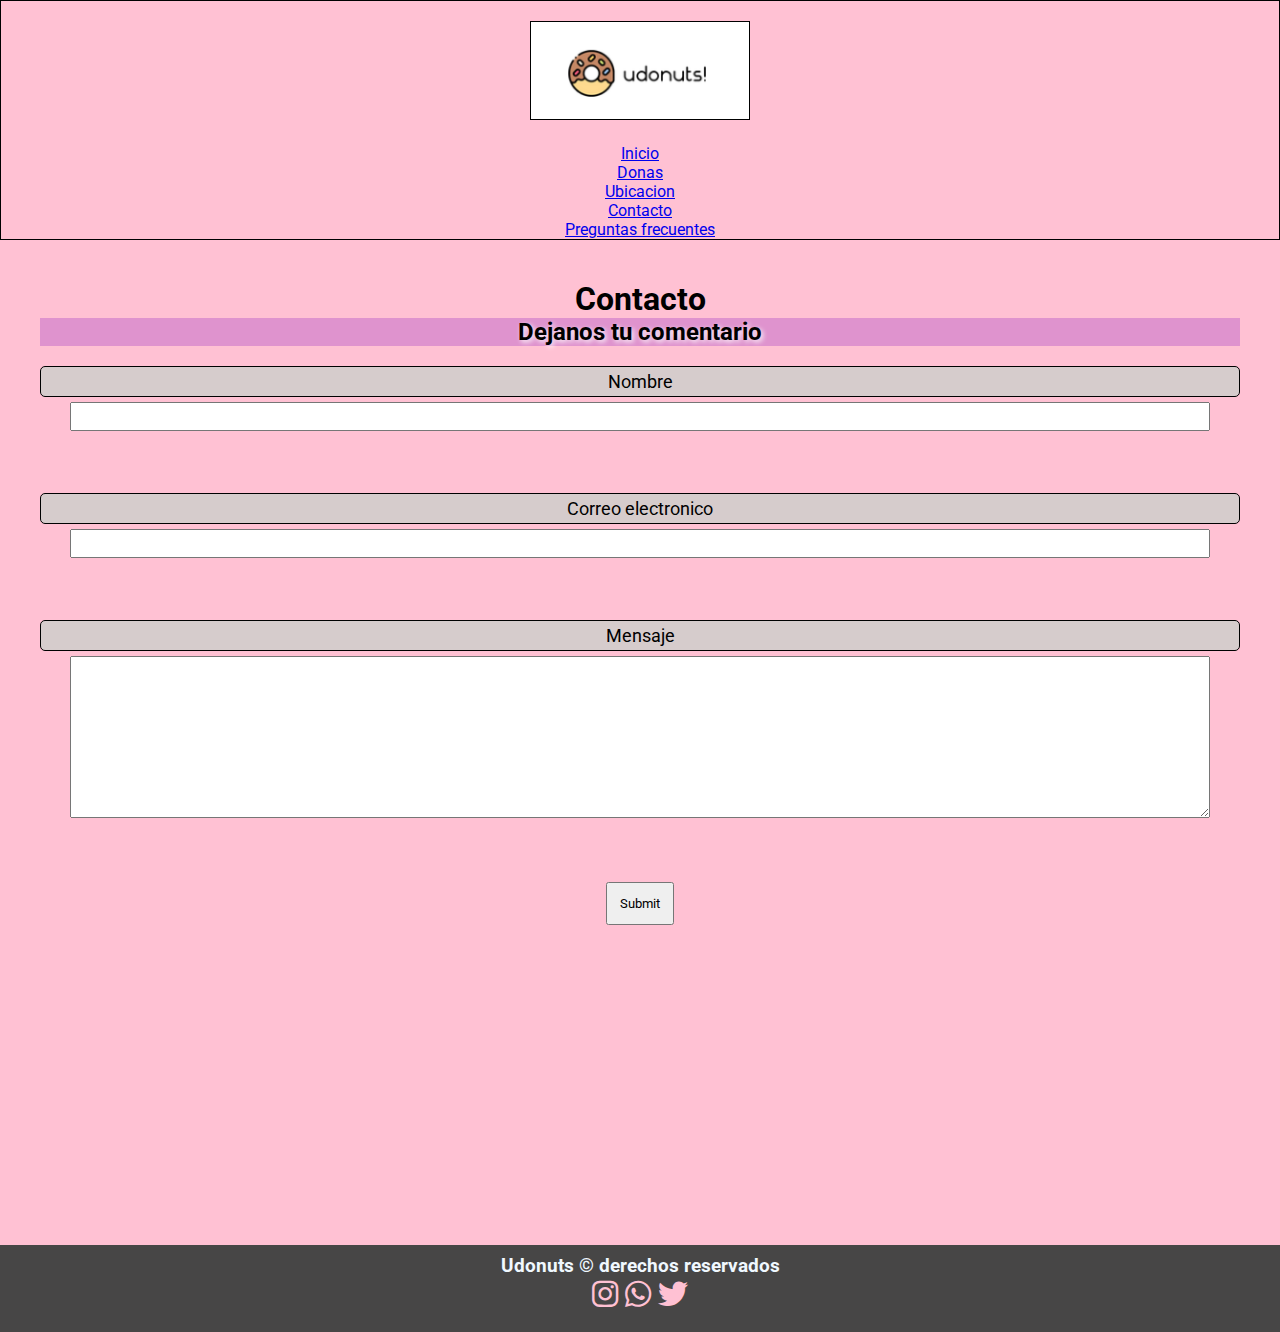
==== Pages/contacto.html @ 2be6ef7a "carga inicial" ====
<!DOCTYPE html>
<html lang="es">
<head>
    <meta charset="UTF-8">
    <meta name="viewport" content="width=device-width, initial-scale=1.0">
    <link rel="stylesheet" href="https://cdnjs.cloudflare.com/ajax/libs/font-awesome/6.5.1/css/all.min.css">
    <!--Css-->
    <link rel="stylesheet" href="../Css/estilo.css">
    <title>Udonuts</title>
</head>
<body>
    <header>
        <nav class="nav">
            <div class="nav1">
                <div class="nav2">
                    <a href="../index.html">
                <img class="logo" src="../Assets/logo.png" alt="Logo Udonuts">
                    </a>

                </div>
            </div>
            
            <div>
                <ul>
                    <li><a href="../index.html">Inicio</a></li>
                    <li><a href="donas.html">Donas</a></li>
                    <li><a href="ubicacion.html">Ubicacion</a></li>
                    <li><a href="contacto.html">Contacto</a></li>
                    <li><a href="preguntas.html">Preguntas frecuentes</a></li>
                </ul>
            </div>
        </nav>


    </header>
    <main>
        <h1>Contacto</h1>

        <h2>Dejanos tu comentario</h2>

        <form class="form">
            <label for="">Nombre</label>
            <input type="text" id="nombre">

            <label for="">Correo electronico</label>
            <input type="text" id="correo">

            <label for="">Mensaje</label>
            <textarea id="mensaje" cols="30" rows="10"></textarea>

            <input id="botoncito" type="submit">
        </form>
        

    </main>

    <footer>
        <h3>Udonuts © derechos reservados</h3>
        <div class="redes">
            <a href="instagram">
                <i class="fa-brands fa-instagram"></i>
            </a>
            <a href="whatsapp">
                <i class="fa-brands fa-whatsapp"></i>
            </a>
            <a href="twitter">
                <i class="fa-brands fa-twitter"></i>
            </a>
        </div>
    
        </footer>
        
    </body>
    </html>
---- Css/estilo.css ----
@import url('https://fonts.googleapis.com/css2?family=Roboto:ital,wght@0,100;0,300;0,400;0,500;0,700;0,900;1,100;1,300;1,400;1,500;1,700;1,900&display=swap');

*{
    margin: 0;
    padding: 0;
    box-sizing: border-box ;
    font-family: "Roboto", sans-serif;
}

/* Body */

body{
    background-color: #FFC1D3;
    height: 100%;
    display: flex;
    flex-direction: column;
    
}

/* Header */

header{
    border: 1px solid black;
    text-align: center;
}

/* Logo */
.logo{
    margin-top: 20px;
    margin-bottom: 20px;
    border: 1px solid black;
    width:220px ;   
}

/* Nav */
/*
.nav1{
    border: 1px solid black;
    margin: 0;
    display: flex;
    background-color: rgb(177, 173, 173);   
}

.nav2{
    width: 25%;
    background-color: rgb(177, 177, 177);
}

nav ul{
    width: 100%;
    list-style: none;
    display: flex;
    margin: 0 ;
    padding: 0;
}

nav li{
    border: 1px solid black;
    flex: 1;
    background-color: white;
}

nav button{
    background-color: white;
    border: 1px solid black;
    color: black;
    padding: 10px 20px;
    text-align: center;
    text-decoration: none;
    display: block;
    width: 100%;
    box-sizing: border-box;
    cursor: pointer;
    font-size: medium;
}

.nav ul a:hover{
    color: rgb(163, 85, 146);
}
*/

/* text */

.h1{
    text-align: center;
    text-decoration: none;
    color: black;
    line-height: 1rem;
}

h2{
    text-align: center;
    background-color: rgb(223, 147, 206);
    text-shadow:2px 2px 5px white;
}

/* Main */
main {
    height: 80vh;
    flex: 1;
    flex-direction: column;
    align-items: center;
    text-align: center;
    margin: 20px;
    margin-bottom: 200px;
    padding: 20px;
}

/*Index video con texto*/
#videodona{
    height: auto;
    width: 70%;
    align-items: center;
    justify-content: center;
    max-width: 100%;
}

.principal{
    width: 100%;
    min-height: 350px;
    display: flex;
    margin-top: 90px;
}

.nleft{
    width: 50%;
    height: 350px;
    background-image: url(../Assets/portadad.jpg);
    background-size: cover;
    background-position: center;
}

.nright{
    display:inline;
    width: 50%;
    background-color: azure;
}

.nright h2{
    text-align: center;
    background-color: rgb(177, 173, 173);
    font-size: 38px;
    margin-bottom: 10px;
}

.nright p{
    font-size: 20px;
    padding: 10px;
}



/* Page DONAS*/
.galeria{
    display: grid;
    grid-template-columns: 1fr;
    grid-template-rows:repeat(8, 200px);
    background-color: rgb(204, 103, 182);
    padding: 20px;
    grid-gap: 15px;
}

/*Imagenes de las Donas*/
/*Si aplico cambios en item se aplica a todos*/
.item{
    border:5px solid black;
    background-size:cover;
    background-position: center;
}

.item1{
    background-image: url(../Assets/almendras.jpg);
    
}

.item2{
    background-image: url(../Assets/arandano.jpg);
}

.item3{
    background-image: url(../Assets/chocolate.jpg);
}

.item4{
    background-image: url(../Assets/chocolate\ blanco.jpg);
}

.item5{
    background-image: url(../Assets/crema.jpg);
}

.item6{
    background-image: url(../Assets/frutilla.jpg);
}

main{
    text-align: center;
}

/* Contacto*/
.form{
    display: block;
    margin: 0;
    margin-top: 20px;
    text-align: center;
}

#nombre, #correo, #mensaje{
    width: 95%;
    margin-bottom: 5%;
    padding-top: 5px;
    padding-bottom: 5px;
}

/* Formulario */
label{
    display: block;
    width: 100%;
    padding: 4px;
    border: 1px solid black;
    border-radius: 5px;
    font-size: 18px;
    margin-bottom: 5px;
    margin-top: 2px;
    background-color: rgb(214, 204, 204);
}

#botoncito{
    padding: 1%;
    margin-bottom: 100px;
    
}

.finfo{
    margin-top: 50px;
}


/* Footer */
footer{
    background-color: rgb(71, 70, 70);
    color: aliceblue;
    padding: 20px;
    padding-top: 10px;
    text-align: center;
    bottom: 0;
    width: 100%;
}

.redes a{
    color: #FFC1D3;
    text-decoration: none;
    font-size: 30px;
    
}

.redes a:hover{
    color: azure;
}

/* Inicio de las media queries */

@media only screen and (min-width:480px){
    .galeria{
        grid-template-columns: 1fr 1fr;
        grid-template-rows: repeat(3, 100px);
        padding-bottom: 0px;
    }

    .principal {
        flex-direction: column;
    }

    .nleft, .nright {
        width: 100%;
        text-align: center;
    }

    .nright {
        margin-top: 20px;
    }
}
.nright{
    font-size: 10px;
}

@media only screen and (min-width: 768px){
    .galeria{
        grid-template-columns: 1fr 1fr;
        grid-template-rows: repeat(3, 400px);
        padding-bottom: 150px;
    }
}

@MEDIA only screen and (min-width: 1024px){
    .galeria{
        grid-template-columns: 1fr 1fr;
        grid-template-rows: repeat(3, 400px);
        padding-bottom: 150px;
    }
}
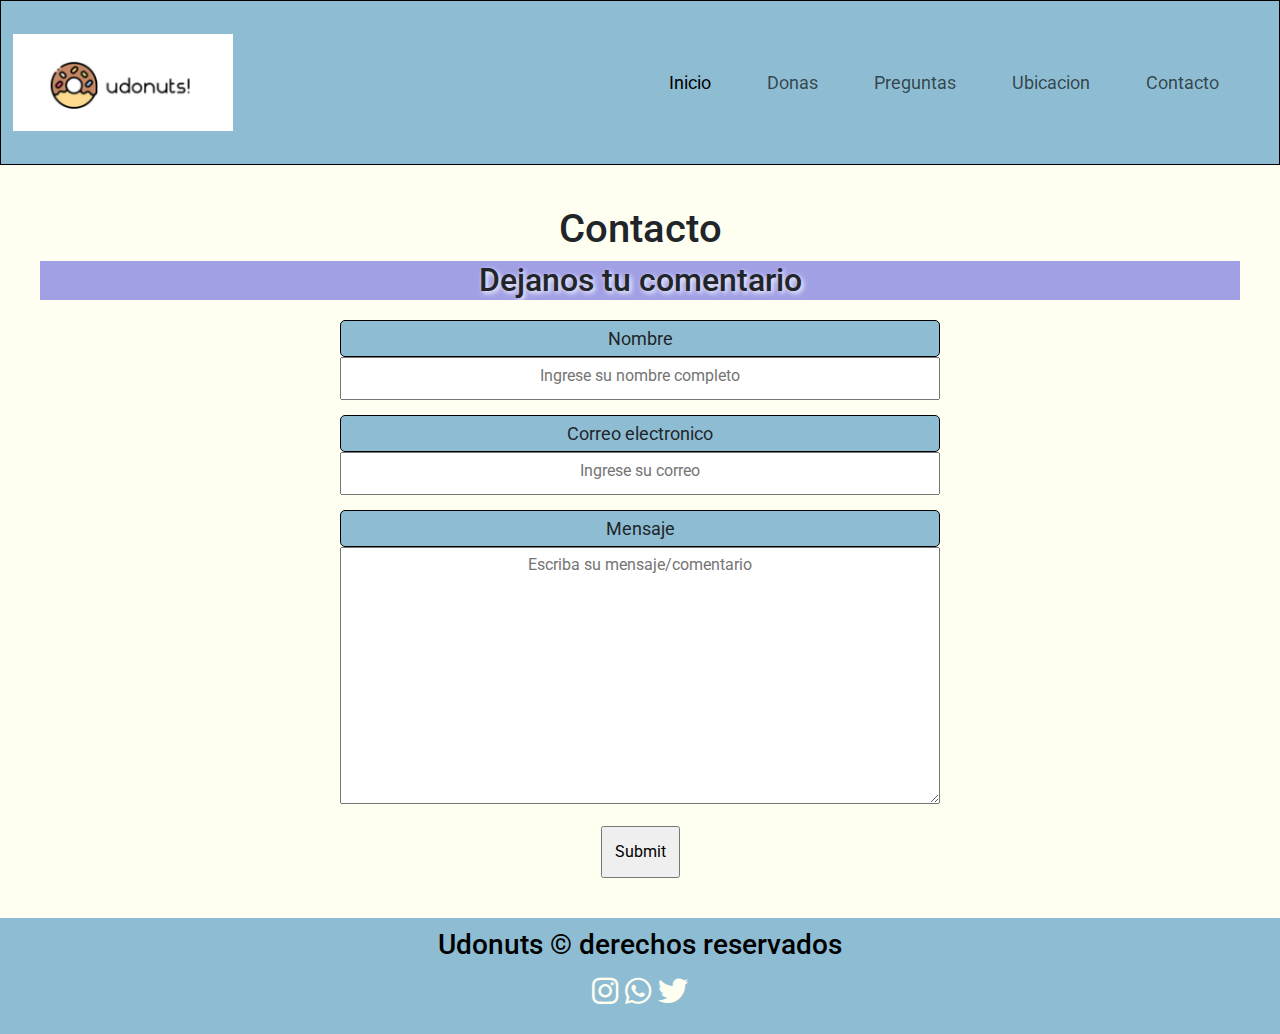
==== commit 3bc85d6c: "Proyecto final" ====
--- a/Pages/contacto.html
+++ b/Pages/contacto.html
@@ -1,38 +1,54 @@
 <!DOCTYPE html>
 <html lang="es">
+
 <head>
     <meta charset="UTF-8">
     <meta name="viewport" content="width=device-width, initial-scale=1.0">
+    <meta name="descripcion" content="Udonuts Uruguay, las mejores donas que podras probar en Montevideo, Uruguay">
+    <meta name="keywords" content="donas, comida, delivery, montevideo, uruguay, local, envios, contacto, formulario">
+    <meta name="autor" content="Fabricio Lopez">
     <link rel="stylesheet" href="https://cdnjs.cloudflare.com/ajax/libs/font-awesome/6.5.1/css/all.min.css">
+    <!--Css Bootstrap-->
+    <link href="https://cdn.jsdelivr.net/npm/bootstrap@5.3.3/dist/css/bootstrap.min.css" rel="stylesheet"
+        integrity="sha384-QWTKZyjpPEjISv5WaRU9OFeRpok6YctnYmDr5pNlyT2bRjXh0JMhjY6hW+ALEwIH" crossorigin="anonymous">
     <!--Css-->
     <link rel="stylesheet" href="../Css/estilo.css">
     <title>Udonuts</title>
 </head>
+
 <body>
-    <header>
-        <nav class="nav">
-            <div class="nav1">
-                <div class="nav2">
-                    <a href="../index.html">
-                <img class="logo" src="../Assets/logo.png" alt="Logo Udonuts">
-                    </a>
+    <header>      
 
+        <!--NavBar Bootstrap-->
+        <nav class="navbar navbar-expand-lg" >
+            <div class="container-fluid">
+            <a class="navbar-brand" href="#"> <img class="logo" src="../Assets/logo.png" alt="logo Udonuts"></a>
+            <button class="navbar-toggler" type="button" data-bs-toggle="collapse" data-bs-target="#navbarNav" aria-controls="navbarNav" aria-expanded="false" aria-label="Toggle navigation">
+                <span class="navbar-toggler-icon"></span>
+                </button>
+                <div class="collapse navbar-collapse justify-content-end" id="navbarNav">
+                <ul class="navbar-nav navegador">
+                    <li class="nav-item">
+                    <a class="nav-link active" aria-current="page" href="../index.html">Inicio</a>
+                    </li>
+                    <li class="nav-item">
+                    <a class="nav-link" href="donas.html">Donas</a>
+                    </li>
+                    <li class="nav-item">
+                    <a class="nav-link" href="preguntas.html">Preguntas</a>
+                    </li>
+                    <li class="nav-item">
+                    <a class="nav-link" href="ubicacion.html">Ubicacion</a>
+                    </li>
+                    <li class="nav-item">
+                    <a class="nav-link" href="contacto.html">Contacto</a>
+                    </li>
+                </ul>
                 </div>
             </div>
-            
-            <div>
-                <ul>
-                    <li><a href="../index.html">Inicio</a></li>
-                    <li><a href="donas.html">Donas</a></li>
-                    <li><a href="ubicacion.html">Ubicacion</a></li>
-                    <li><a href="contacto.html">Contacto</a></li>
-                    <li><a href="preguntas.html">Preguntas frecuentes</a></li>
-                </ul>
-            </div>
         </nav>
+    </header>
 
-
-    </header>
     <main>
         <h1>Contacto</h1>
 
@@ -40,13 +56,13 @@
 
         <form class="form">
             <label for="">Nombre</label>
-            <input type="text" id="nombre">
+            <input type="text" id="nombre" placeholder="Ingrese su nombre completo" style="text-align: center;">
 
             <label for="">Correo electronico</label>
-            <input type="text" id="correo">
+            <input type="text" id="correo" placeholder="Ingrese su correo" style="text-align: center;">
 
             <label for="">Mensaje</label>
-            <textarea id="mensaje" cols="30" rows="10"></textarea>
+            <textarea id="mensaje" cols="30" rows="10" placeholder="Escriba su mensaje/comentario" style="text-align: center;"></textarea>
 
             <input id="botoncito" type="submit">
         </form>
@@ -69,6 +85,10 @@
         </div>
     
         </footer>
+
+        <script src="https://cdn.jsdelivr.net/npm/bootstrap@5.3.3/dist/js/bootstrap.bundle.min.js"
+        integrity="sha384-YvpcrYf0tY3lHB60NNkmXc5s9fDVZLESaAA55NDzOxhy9GkcIdslK1eN7N6jIeHz"
+        crossorigin="anonymous"></script>
         
     </body>
     </html>--- a/Css/estilo.css
+++ b/Css/estilo.css
@@ -1,301 +1,308 @@
-@import url('https://fonts.googleapis.com/css2?family=Roboto:ital,wght@0,100;0,300;0,400;0,500;0,700;0,900;1,100;1,300;1,400;1,500;1,700;1,900&display=swap');
-
-*{
-    margin: 0;
-    padding: 0;
-    box-sizing: border-box ;
-    font-family: "Roboto", sans-serif;
+/*Colores*/
+@import url("https://fonts.googleapis.com/css2?family=Roboto:ital,wght@0,100;0,300;0,400;0,500;0,700;0,900;1,100;1,300;1,400;1,500;1,700;1,900&display=swap");
+* {
+  margin: 0;
+  padding: 0;
+  box-sizing: border-box;
+  font-family: "Roboto", sans-serif;
 }
 
 /* Body */
-
-body{
-    background-color: #FFC1D3;
-    height: 100%;
-    display: flex;
-    flex-direction: column;
-    
+body {
+  background-color: #fffff1;
+  height: auto;
+  display: flex;
+  flex-direction: column;
 }
 
 /* Header */
-
-header{
-    border: 1px solid black;
-    text-align: center;
+header {
+  border: 1px solid black;
+  text-align: center;
+  background-color: #8ebdd3;
+}
+
+.navegador li {
+  justify-content: space-around;
+  margin-right: 40px;
+  font-size: large;
 }
 
 /* Logo */
-.logo{
-    margin-top: 20px;
-    margin-bottom: 20px;
-    border: 1px solid black;
-    width:220px ;   
-}
-
-/* Nav */
-/*
-.nav1{
-    border: 1px solid black;
-    margin: 0;
-    display: flex;
-    background-color: rgb(177, 173, 173);   
-}
-
-.nav2{
-    width: 25%;
-    background-color: rgb(177, 177, 177);
-}
-
-nav ul{
-    width: 100%;
-    list-style: none;
-    display: flex;
-    margin: 0 ;
-    padding: 0;
-}
-
-nav li{
-    border: 1px solid black;
-    flex: 1;
-    background-color: white;
-}
-
-nav button{
-    background-color: white;
-    border: 1px solid black;
-    color: black;
-    padding: 10px 20px;
-    text-align: center;
-    text-decoration: none;
-    display: block;
-    width: 100%;
-    box-sizing: border-box;
-    cursor: pointer;
-    font-size: medium;
-}
-
-.nav ul a:hover{
-    color: rgb(163, 85, 146);
-}
-*/
-
-/* text */
-
-.h1{
-    text-align: center;
-    text-decoration: none;
-    color: black;
-    line-height: 1rem;
-}
-
-h2{
-    text-align: center;
-    background-color: rgb(223, 147, 206);
-    text-shadow:2px 2px 5px white;
+.logo {
+  margin-top: 20px;
+  margin-bottom: 20px;
+  width: 220px;
+}
+
+/* H1 y H2 */
+.h1 {
+  text-align: center;
+  text-decoration: none;
+  color: black;
+  line-height: 1rem;
+}
+
+h2 {
+  text-align: center;
+  background-color: #a1a0e5;
+  text-shadow: 2px 2px 5px white;
 }
 
 /* Main */
 main {
-    height: 80vh;
-    flex: 1;
+  height: 80vh;
+  flex: 1;
+  flex-direction: coslumn;
+  align-items: center;
+  text-align: center;
+  margin: 20px;
+  padding: 20px;
+}
+
+.textop {
+  margin-top: 30px;
+  margin-bottom: 250px;
+}
+
+/*Index*/
+.principal {
+  width: 100%;
+  min-height: 350px;
+  display: flex;
+  margin-top: 90px;
+  margin-bottom: 80px;
+}
+
+.nleft {
+  width: 50%;
+  height: 350px;
+  background-image: url(../Assets/portadad.jpg);
+  background-size: cover;
+  background-position: center;
+}
+
+.nright {
+  display: inline;
+  width: 50%;
+  background-color: azure;
+}
+.nright h2 {
+  text-align: center;
+  background-color: #8ebdd3;
+  font-size: 38px;
+  margin-bottom: 10px;
+}
+.nright p {
+  font-size: 20px;
+  padding: 10px;
+}
+
+.secundario {
+  width: 100%;
+  min-height: 350px;
+  display: flex;
+  flex-wrap: wrap;
+  margin-top: 90px;
+  margin-bottom: 80px;
+}
+
+.aaleft {
+  display: inline;
+  width: 50%;
+  background-color: azure;
+}
+.aaleft h2 {
+  text-align: center;
+  background-color: #8ebdd3;
+  font-size: 38px;
+  margin-bottom: 10px;
+}
+.aaleft p {
+  font-size: 20px;
+  padding: 10px;
+}
+
+.aaright {
+  width: 50%;
+}
+.aaright video {
+  object-fit: cover;
+  object-position: center;
+  width: 100%;
+  height: 100%;
+}
+
+/* Page DONAS*/
+.galeria {
+  display: grid;
+  grid-template-columns: 1fr;
+  grid-template-rows: repeat(8, 200px);
+  background-color: #a1a0e5;
+  padding: 10px;
+  grid-gap: 15px;
+  min-height: 80vh;
+}
+
+/*Donas*/
+.item {
+  border: 5px solid black;
+  background-size: cover;
+  background-position: center;
+  position: relative;
+}
+.item img {
+  object-fit: cover;
+  object-position: center;
+  width: 100%;
+  height: 100%;
+}
+
+.overlay {
+  display: flex;
+  width: 100%;
+  height: 100%;
+  position: absolute;
+  top: 0;
+  left: 0;
+  text-align: center;
+  align-items: center;
+  justify-content: center;
+  background-color: rgba(26, 25, 25, 0.644);
+  opacity: 0;
+  transition-duration: 0.8s;
+  /*Efecto imagen donas*/
+}
+.overlay h3 {
+  color: rgba(221, 224, 226, 0.973);
+}
+.overlay:hover {
+  opacity: 100%;
+}
+
+/* Ubicacion */
+.Plocal {
+  margin-bottom: 50px;
+}
+
+.ubi {
+  display: flex;
+  justify-content: center;
+  align-items: center;
+  width: 100%;
+}
+
+/* Contacto*/
+.form {
+  display: block;
+  margin: 0;
+  margin-top: 20px;
+  text-align: center;
+}
+
+#nombre,
+#correo,
+#mensaje {
+  width: 50%;
+  margin: 0 auto;
+  padding-top: 5px;
+  padding-bottom: 10px;
+  margin-bottom: 15px;
+}
+
+/* Formulario */
+label {
+  display: block;
+  width: 50%;
+  padding: 4px;
+  border: 1px solid black;
+  border-radius: 5px;
+  font-size: 18px;
+  margin-bottom: 5px;
+  margin-top: 2px;
+  background-color: #8ebdd3;
+  margin: 0 auto;
+}
+
+#botoncito {
+  padding: 1%;
+  margin-bottom: 100px;
+  margin: 0 auto;
+  display: flex;
+}
+
+.finfo {
+  margin-top: 50px;
+}
+
+/* Footer */
+footer {
+  background-color: #8ebdd3;
+  color: black;
+  padding: 20px;
+  padding-top: 10px;
+  text-align: center;
+  bottom: 0;
+  width: 100%;
+}
+
+.redes a {
+  color: #fffff1;
+  text-decoration: none;
+  font-size: 30px;
+}
+.redes a:hover {
+  color: #a1a0e5;
+}
+
+@media only screen and (max-width: 768px) {
+  .galeria {
+    grid-template-columns: 1fr 1fr;
+    grid-template-rows: repeat(3, 1fr);
+    padding-bottom: 0px;
+  }
+  .principal {
     flex-direction: column;
-    align-items: center;
+  }
+  .nleft {
+    width: 100%;
     text-align: center;
-    margin: 20px;
-    margin-bottom: 200px;
-    padding: 20px;
-}
-
-/*Index video con texto*/
-#videodona{
-    height: auto;
-    width: 70%;
-    align-items: center;
-    justify-content: center;
-    max-width: 100%;
-}
-
-.principal{
-    width: 100%;
-    min-height: 350px;
-    display: flex;
-    margin-top: 90px;
-}
-
-.nleft{
-    width: 50%;
-    height: 350px;
-    background-image: url(../Assets/portadad.jpg);
-    background-size: cover;
-    background-position: center;
-}
-
-.nright{
-    display:inline;
-    width: 50%;
-    background-color: azure;
-}
-
-.nright h2{
+  }
+  .nright {
+    width: 100%;
     text-align: center;
-    background-color: rgb(177, 173, 173);
-    font-size: 38px;
-    margin-bottom: 10px;
-}
-
-.nright p{
-    font-size: 20px;
-    padding: 10px;
-}
-
-
-
-/* Page DONAS*/
-.galeria{
-    display: grid;
-    grid-template-columns: 1fr;
-    grid-template-rows:repeat(8, 200px);
-    background-color: rgb(204, 103, 182);
-    padding: 20px;
-    grid-gap: 15px;
-}
-
-/*Imagenes de las Donas*/
-/*Si aplico cambios en item se aplica a todos*/
-.item{
-    border:5px solid black;
-    background-size:cover;
-    background-position: center;
-}
-
-.item1{
-    background-image: url(../Assets/almendras.jpg);
-    
-}
-
-.item2{
-    background-image: url(../Assets/arandano.jpg);
-}
-
-.item3{
-    background-image: url(../Assets/chocolate.jpg);
-}
-
-.item4{
-    background-image: url(../Assets/chocolate\ blanco.jpg);
-}
-
-.item5{
-    background-image: url(../Assets/crema.jpg);
-}
-
-.item6{
-    background-image: url(../Assets/frutilla.jpg);
-}
-
-main{
-    text-align: center;
-}
-
-/* Contacto*/
-.form{
-    display: block;
-    margin: 0;
     margin-top: 20px;
-    text-align: center;
-}
-
-#nombre, #correo, #mensaje{
-    width: 95%;
-    margin-bottom: 5%;
-    padding-top: 5px;
-    padding-bottom: 5px;
-}
-
-/* Formulario */
-label{
-    display: block;
-    width: 100%;
-    padding: 4px;
-    border: 1px solid black;
-    border-radius: 5px;
-    font-size: 18px;
-    margin-bottom: 5px;
-    margin-top: 2px;
-    background-color: rgb(214, 204, 204);
-}
-
-#botoncito{
-    padding: 1%;
-    margin-bottom: 100px;
-    
-}
-
-.finfo{
-    margin-top: 50px;
-}
-
-
-/* Footer */
-footer{
-    background-color: rgb(71, 70, 70);
-    color: aliceblue;
-    padding: 20px;
-    padding-top: 10px;
-    text-align: center;
-    bottom: 0;
-    width: 100%;
-}
-
-.redes a{
-    color: #FFC1D3;
-    text-decoration: none;
-    font-size: 30px;
-    
-}
-
-.redes a:hover{
-    color: azure;
-}
-
-/* Inicio de las media queries */
-
-@media only screen and (min-width:480px){
-    .galeria{
-        grid-template-columns: 1fr 1fr;
-        grid-template-rows: repeat(3, 100px);
-        padding-bottom: 0px;
-    }
-
-    .principal {
-        flex-direction: column;
-    }
-
-    .nleft, .nright {
-        width: 100%;
-        text-align: center;
-    }
-
-    .nright {
-        margin-top: 20px;
-    }
-}
-.nright{
-    font-size: 10px;
-}
-
-@media only screen and (min-width: 768px){
-    .galeria{
-        grid-template-columns: 1fr 1fr;
-        grid-template-rows: repeat(3, 400px);
-        padding-bottom: 150px;
-    }
-}
-
-@MEDIA only screen and (min-width: 1024px){
-    .galeria{
-        grid-template-columns: 1fr 1fr;
-        grid-template-rows: repeat(3, 400px);
-        padding-bottom: 150px;
-    }
-}+  }
+  .aaright {
+    width: 100%;
+  }
+  .aaleft {
+    width: 100%;
+  }
+}
+.nright {
+  font-size: 10px;
+}
+
+@media only screen and (min-width: 768px) {
+  .galeria {
+    grid-template-columns: 1fr 1fr;
+    grid-template-rows: repeat(3, 400px);
+  }
+}
+@media only screen and (max-width: 768px) {
+  .aaright {
+    width: 100%;
+  }
+  .aaleft {
+    width: 100%;
+  }
+}
+@media only screen and (min-width: 1024px) {
+  .galeria {
+    grid-template-columns: 1fr 1fr;
+    grid-template-rows: repeat(3, 400px);
+  }
+}
+
+/*# sourceMappingURL=estilo.css.map */
